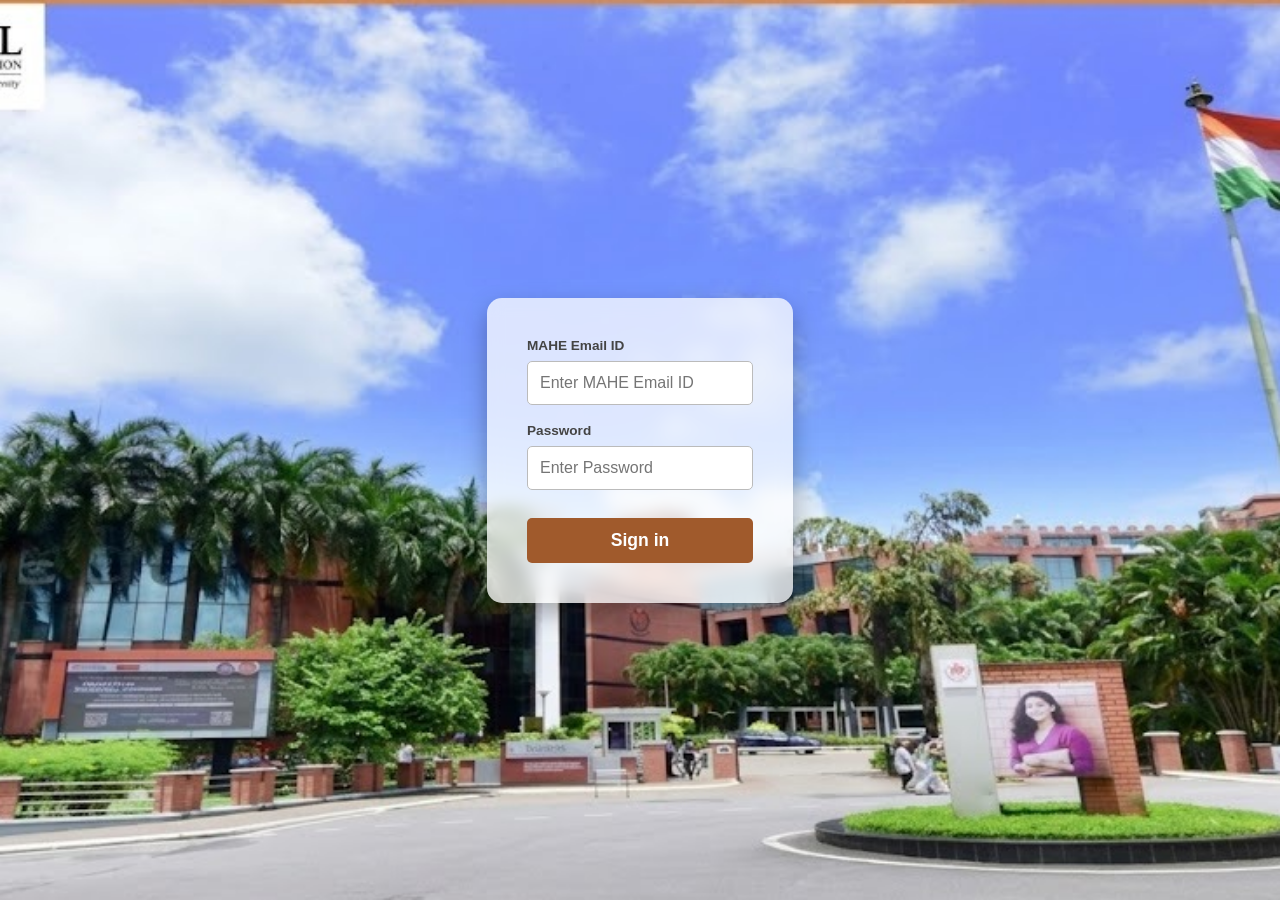
==== index.html @ 814f2312 "Update index.html" ====
<!DOCTYPE html>
<html lang="en">
<head>
    <meta charset="UTF-8">
    <meta name="viewport" content="width=device-width, initial-scale=1.0">
    
    <style>
        /* 1. Background Setup - Updated for reliability */
        body, html {
            height: 100%;
            margin: 0;
            font-family: Arial, sans-serif;
            /* If background.jpg fails, it will show a grey color instead of white */
            background: #2c2c2c url('background.jpg') no-repeat center center fixed; 
            background-size: cover;
            display: flex;
            justify-content: center;
            align-items: center;
        }

        /* 2. Transparent Login Card */
        .login-card {
            background-color: rgba(255, 255, 255, 0.75); /* Increased opacity slightly for readability */
            padding: 40px;
            border-radius: 15px;
            box-shadow: 0 10px 25px rgba(0, 0, 0, 0.3);
            width: 100%;
            max-width: 380px;
            text-align: center;
            backdrop-filter: blur(8px); /* Blur effect for that modern glass look */
        }

        .login-card h2 {
            margin-top: 0;
            color: #333;
            font-size: 1.4rem;
            margin-bottom: 25px;
        }

        .input-group {
            text-align: left;
            margin-bottom: 18px;
        }

        .input-group label {
            display: block;
            margin-bottom: 8px;
            color: #444;
            font-weight: bold;
            font-size: 0.85rem;
        }

        .input-group input {
            width: 100%;
            padding: 12px;
            border: 1px solid #bbb;
            border-radius: 5px;
            box-sizing: border-box;
            font-size: 1rem;
        }

        .sign-in-btn {
            background-color: #a05a2c; 
            color: white;
            border: none;
            padding: 12px;
            border-radius: 5px;
            cursor: pointer;
            font-size: 1.1rem;
            width: 100%;
            margin-top: 10px;
            font-weight: bold;
        }

        .sign-in-btn:hover {
            background-color: #8a4d25;
        }

        .error-message {
            color: #b00020;
            margin-top: 15px;
            display: none;
            font-weight: bold;
            font-size: 0.9rem;
        }
    </style>
</head>
<body>

    <div class="login-card">
        
        <form id="loginForm">
            <div class="input-group">
                <label for="emailInput">MAHE Email ID</label>
                <input type="email" id="emailInput" placeholder="Enter MAHE Email ID" required>
            </div>
            
            <div class="input-group">
                <label for="passwordInput">Password</label>
                <input type="password" id="passwordInput" placeholder="Enter Password" required>
            </div>

            <button type="submit" class="sign-in-btn">Sign in</button>
            <div id="errorMsg" class="error-message">Invalid email or password.</div>
        </form>
    </div>

    <script>
        document.getElementById('loginForm').addEventListener('submit', function(event) {
            event.preventDefault(); 

            const email = document.getElementById('emailInput').value.trim();
            const password = document.getElementById('passwordInput').value.trim();
            
            const validEmail = "kchakresh.mitblr2025@learner.manipal.edu";
            const validPassword = "Chakresh1@mit";

            if (email === validEmail && password === validPassword) {
                localStorage.setItem('isAuthenticated', 'true');
                window.location.href = 'dashboard.html'; 
            } else {
                document.getElementById('errorMsg').style.display = 'block';
            }
        });
    </script>

</body>
</html>
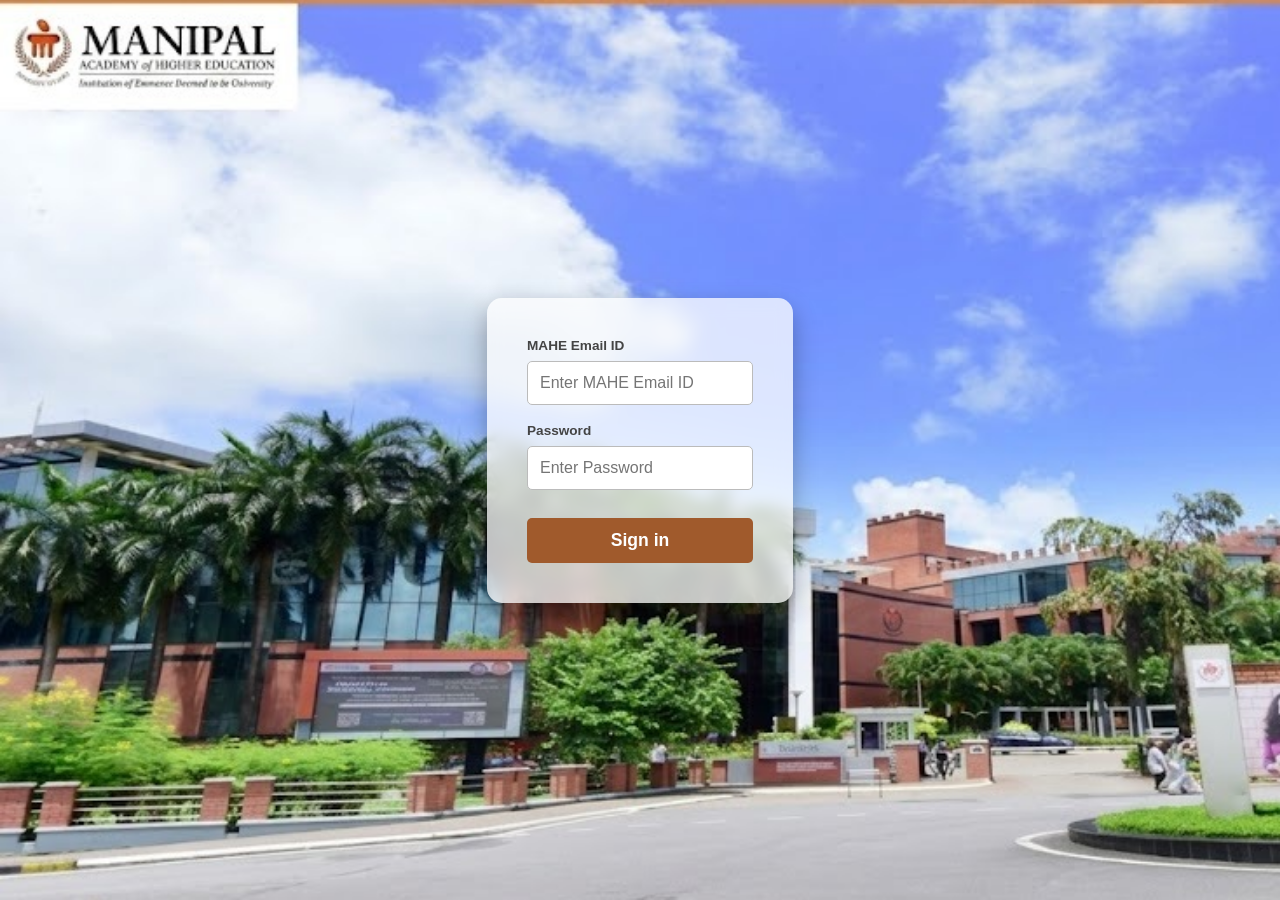
==== commit b7ce33ed: "Update index.html" ====
--- a/index.html
+++ b/index.html
@@ -7,16 +7,16 @@
     <style>
         /* 1. Background Setup - Updated for reliability */
         body, html {
-            height: 100%;
-            margin: 0;
-            font-family: Arial, sans-serif;
-            /* If background.jpg fails, it will show a grey color instead of white */
-            background: #2c2c2c url('background.jpg') no-repeat center center fixed; 
-            background-size: cover;
-            display: flex;
-            justify-content: center;
-            align-items: center;
-        }
+    height: 100%;
+    margin: 0;
+    font-family: Arial, sans-serif;
+    /* Anchor to 'left top' so the logo is prioritized */
+    background: #2c2c2c url('background.jpg') no-repeat left top fixed; 
+    background-size: cover;
+    display: flex;
+    justify-content: center;
+    align-items: center;
+}
 
         /* 2. Transparent Login Card */
         .login-card {
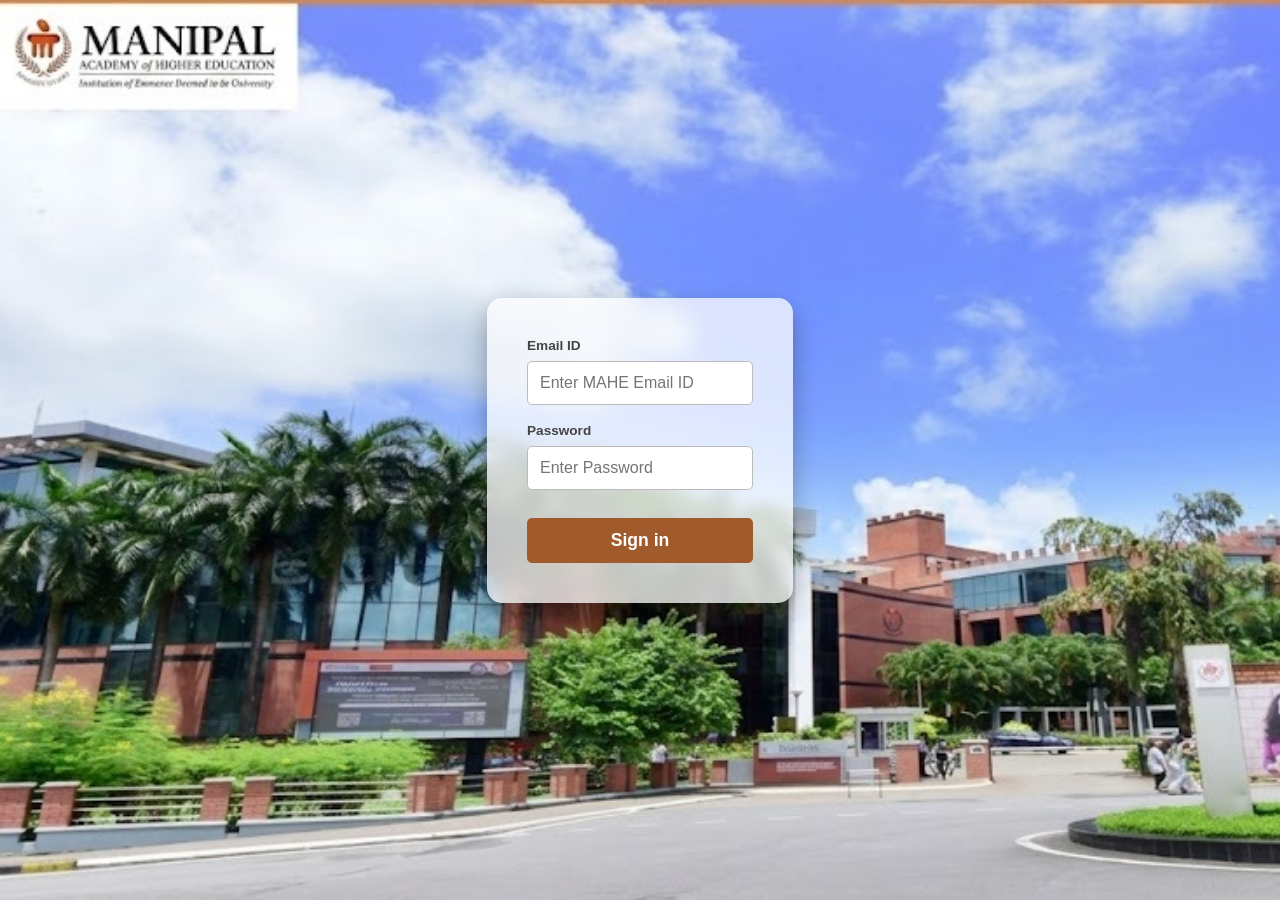
==== commit c684f12d: "Change label text for email input field" ====
--- a/index.html
+++ b/index.html
@@ -91,7 +91,7 @@
         
         <form id="loginForm">
             <div class="input-group">
-                <label for="emailInput">MAHE Email ID</label>
+                <label for="emailInput">Email ID</label>
                 <input type="email" id="emailInput" placeholder="Enter MAHE Email ID" required>
             </div>
             
@@ -117,7 +117,7 @@
 
             if (email === validEmail && password === validPassword) {
                 localStorage.setItem('isAuthenticated', 'true');
-                window.location.href = 'dashboard.html'; 
+                window.location.href = 'Home.html'; 
             } else {
                 document.getElementById('errorMsg').style.display = 'block';
             }
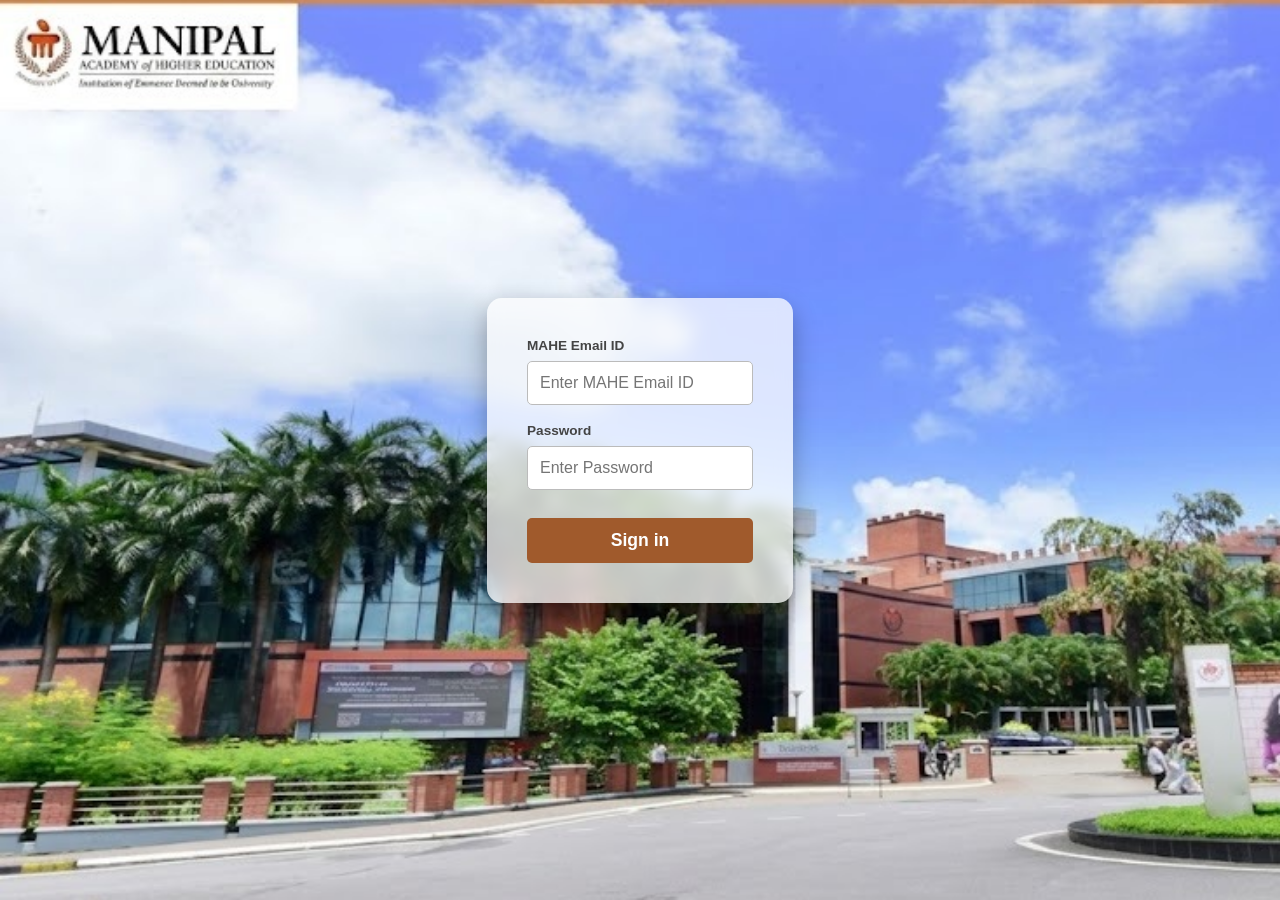
==== commit 449e4975: "Update index.html" ====
--- a/index.html
+++ b/index.html
@@ -91,7 +91,7 @@
         
         <form id="loginForm">
             <div class="input-group">
-                <label for="emailInput">Email ID</label>
+                <label for="emailInput">MAHE Email ID</label>
                 <input type="email" id="emailInput" placeholder="Enter MAHE Email ID" required>
             </div>
             
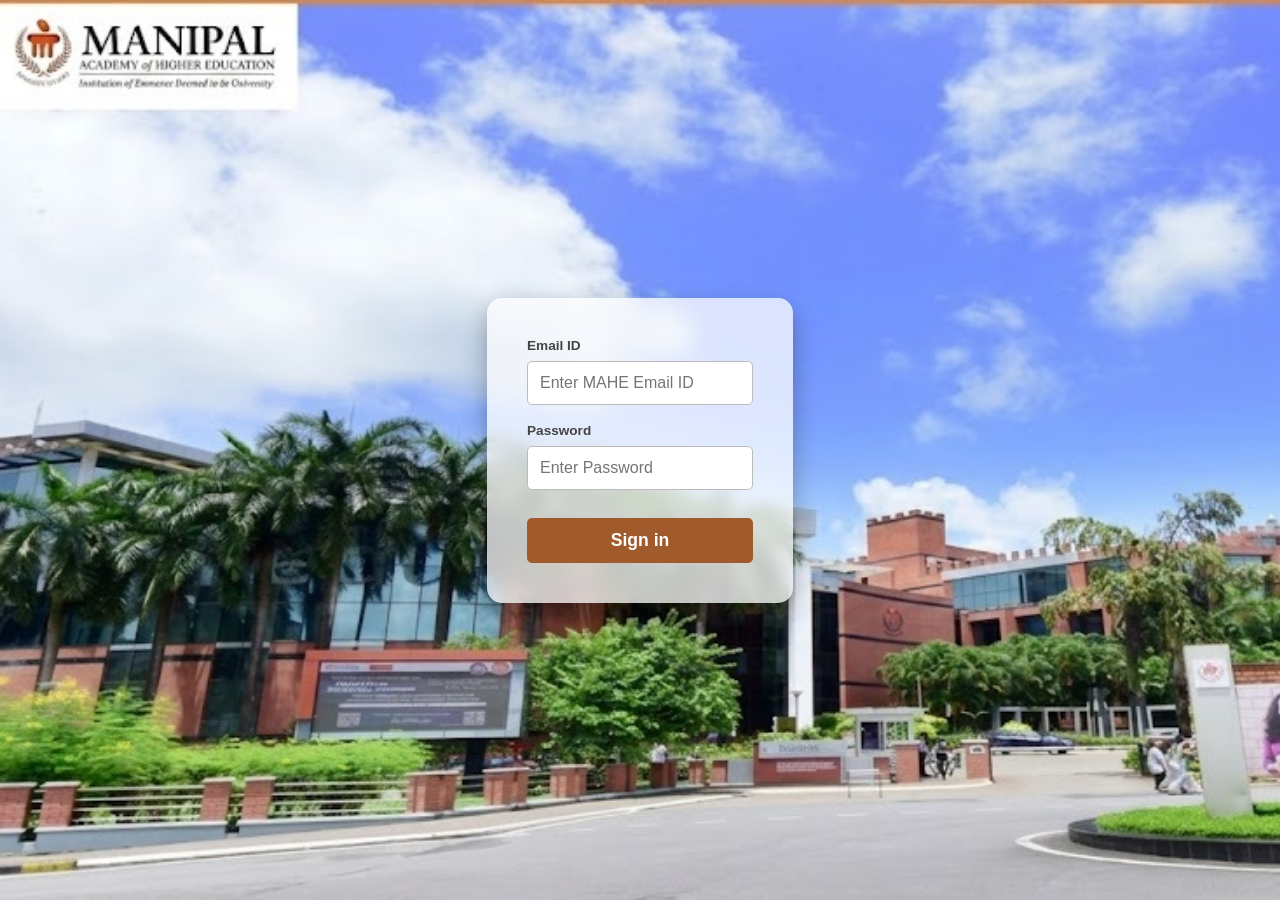
==== commit d3f02e1a: "Update index.html" ====
--- a/index.html
+++ b/index.html
@@ -91,7 +91,7 @@
         
         <form id="loginForm">
             <div class="input-group">
-                <label for="emailInput">MAHE Email ID</label>
+                <label for="emailInput">Email ID</label>
                 <input type="email" id="emailInput" placeholder="Enter MAHE Email ID" required>
             </div>
             
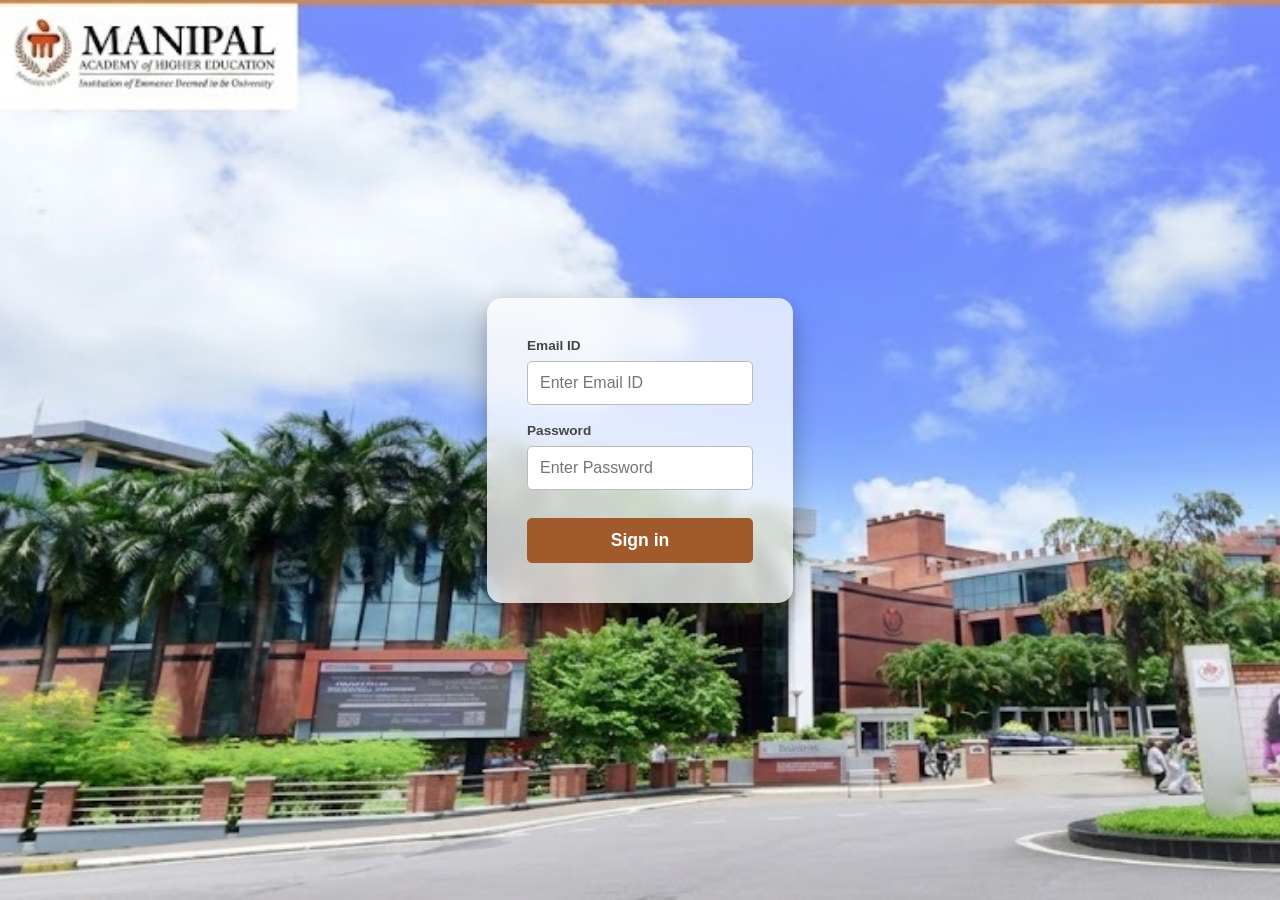
==== commit f24a6b54: "Update index.html" ====
--- a/index.html
+++ b/index.html
@@ -92,7 +92,7 @@
         <form id="loginForm">
             <div class="input-group">
                 <label for="emailInput">Email ID</label>
-                <input type="email" id="emailInput" placeholder="Enter MAHE Email ID" required>
+                <input type="email" id="emailInput" placeholder="Enter Email ID" required>
             </div>
             
             <div class="input-group">
